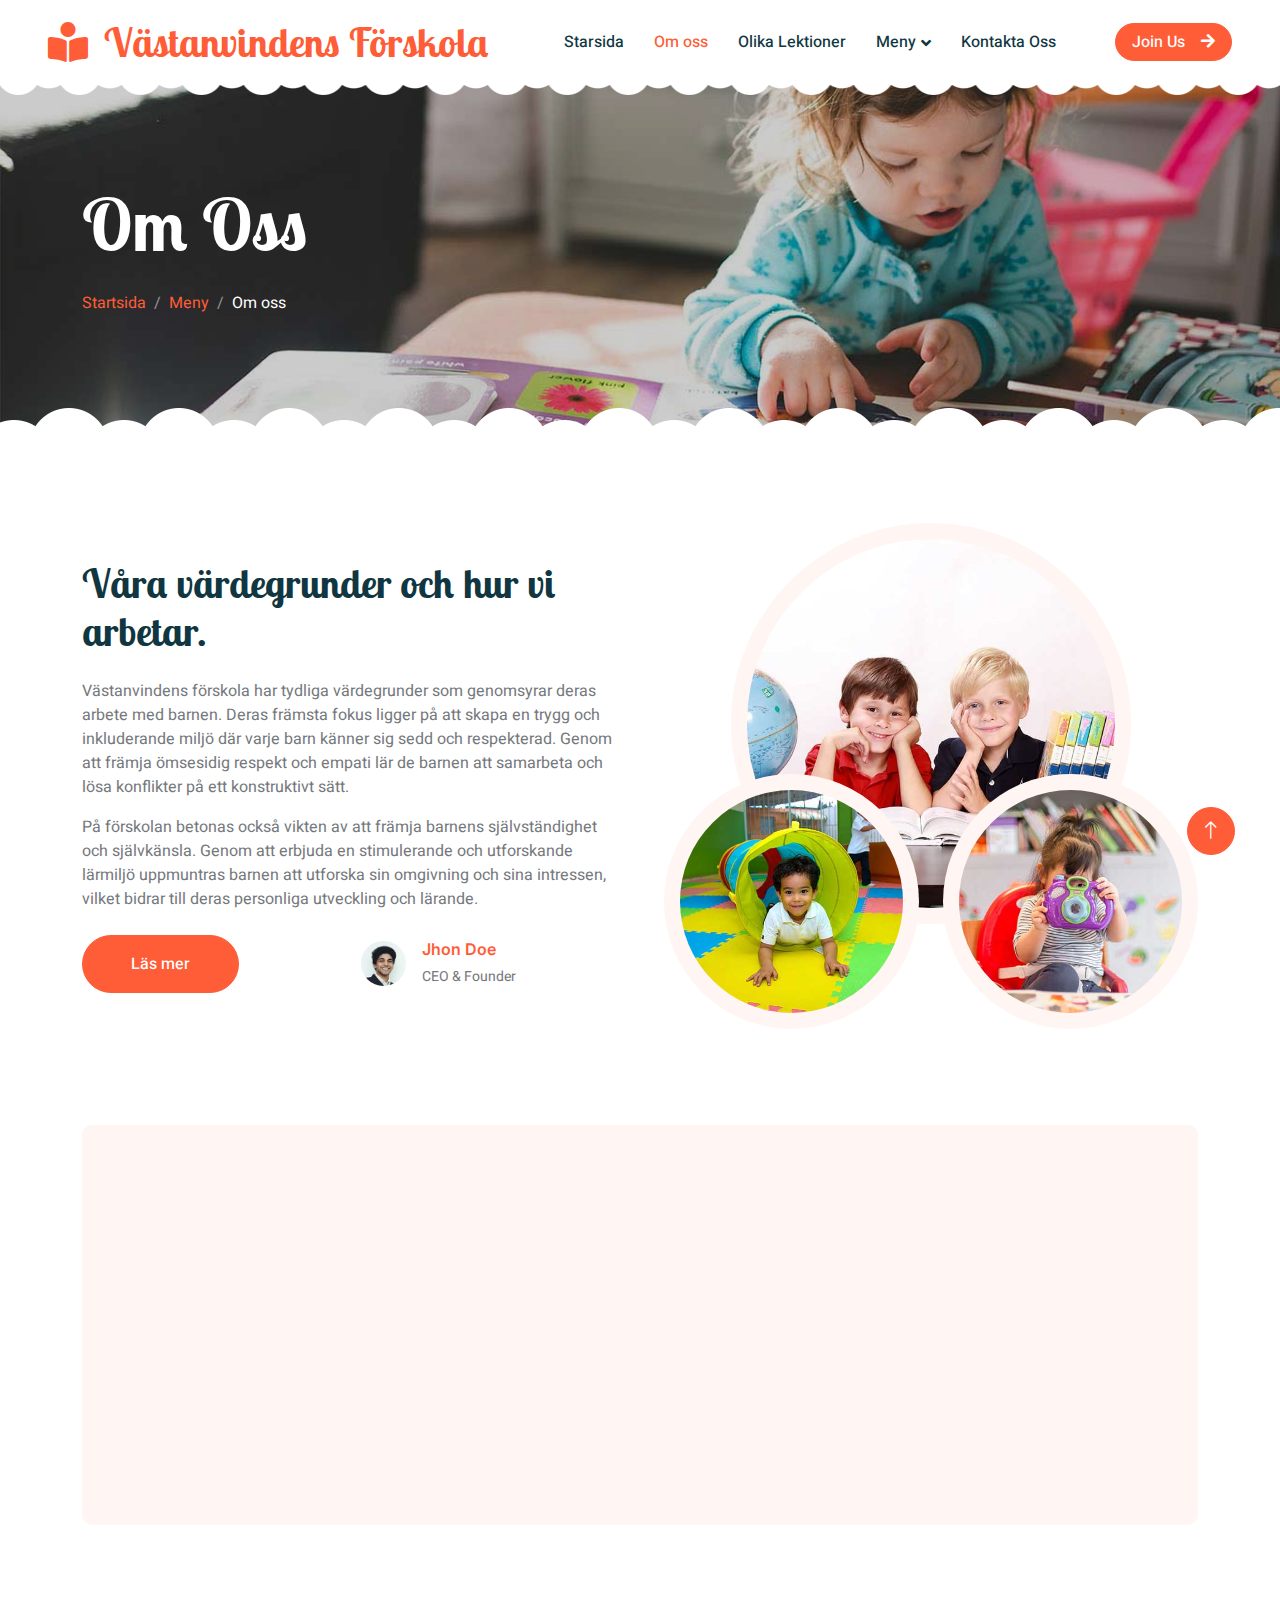
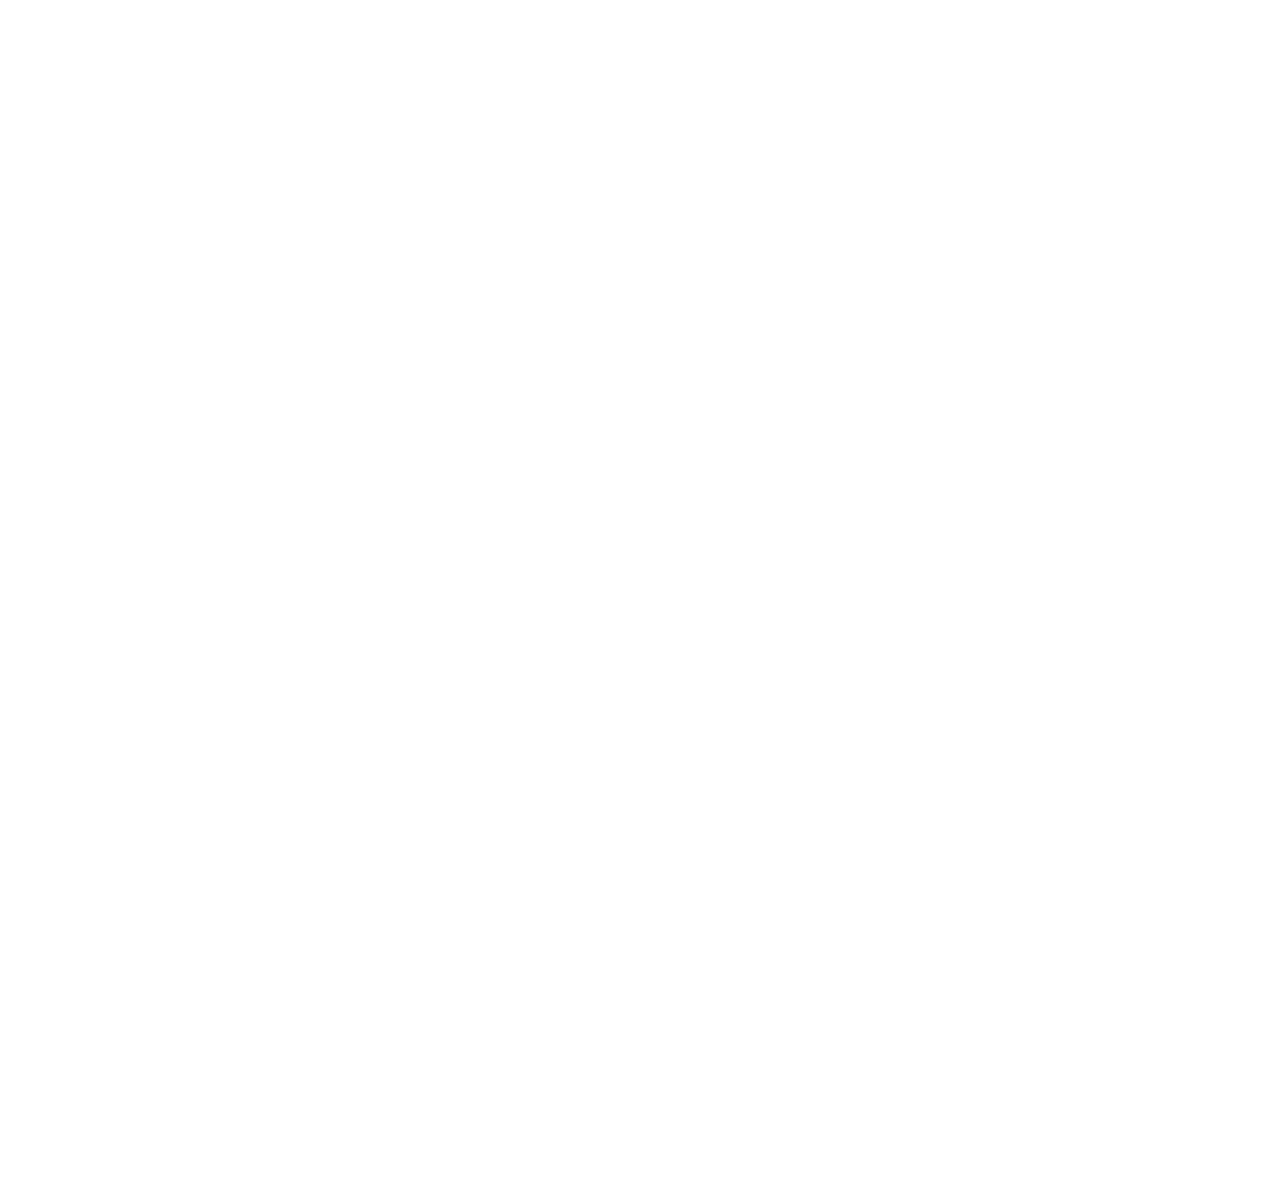
==== about.html @ 1ff450ab "Första commit" ====
<!DOCTYPE html>
<html lang="en">

<head>
    <meta charset="utf-8">
    <title>Kider - Preschool Website Template</title>
    <meta content="width=device-width, initial-scale=1.0" name="viewport">
    <meta content="" name="keywords">
    <meta content="" name="description">

    <!-- Favicon -->
    <link href="img/favicon.ico" rel="icon">

    <!-- Google Web Fonts -->
    <link rel="preconnect" href="https://fonts.googleapis.com">
    <link rel="preconnect" href="https://fonts.gstatic.com" crossorigin>
    <link href="https://fonts.googleapis.com/css2?family=Heebo:wght@400;500;600&family=Inter:wght@600&family=Lobster+Two:wght@700&display=swap" rel="stylesheet">
    
    <!-- Icon Font Stylesheet -->
    <link href="https://cdnjs.cloudflare.com/ajax/libs/font-awesome/5.10.0/css/all.min.css" rel="stylesheet">
    <link href="https://cdn.jsdelivr.net/npm/bootstrap-icons@1.4.1/font/bootstrap-icons.css" rel="stylesheet">

    <!-- Libraries Stylesheet -->
    <link href="lib/animate/animate.min.css" rel="stylesheet">
    <link href="lib/owlcarousel/assets/owl.carousel.min.css" rel="stylesheet">

    <!-- Customized Bootstrap Stylesheet -->
    <link href="css/bootstrap.min.css" rel="stylesheet">

    <!-- Template Stylesheet -->
    <link href="css/style.css" rel="stylesheet">
</head>

<body>
    <div class="container-xxl bg-white p-0">
        <!-- Spinner Start -->
        <div id="spinner" class="show bg-white position-fixed translate-middle w-100 vh-100 top-50 start-50 d-flex align-items-center justify-content-center">
            <div class="spinner-border text-primary" style="width: 3rem; height: 3rem;" role="status">
                <span class="sr-only">Loading...</span>
            </div>
        </div>
        <!-- Spinner End -->


        <!-- Navbar Start -->
        <nav class="navbar navbar-expand-lg bg-white navbar-light sticky-top px-4 px-lg-5 py-lg-0">
            <a href="index.html" class="navbar-brand">
                <h1 class="m-0 text-primary"><i class="fa fa-book-reader me-3"></i>Västanvindens Förskola</h1>
            </a>
            <button type="button" class="navbar-toggler" data-bs-toggle="collapse" data-bs-target="#navbarCollapse">
                <span class="navbar-toggler-icon"></span>
            </button>
            <div class="collapse navbar-collapse" id="navbarCollapse">
                <div class="navbar-nav mx-auto">
                    <a href="index.html" class="nav-item nav-link">Starsida</a>
                    <a href="about.html" class="nav-item nav-link active">Om oss</a>
                    <a href="classes.html" class="nav-item nav-link">Olika Lektioner</a>
                    <div class="nav-item dropdown">
                        <a href="#" class="nav-link dropdown-toggle" data-bs-toggle="dropdown">Meny</a>
                        <div class="dropdown-menu rounded-0 rounded-bottom border-0 shadow-sm m-0">
                            <a href="facility.html" class="dropdown-item">Om skolans faciliteter</a>
                            <a href="team.html" class="dropdown-item">Personal</a>
                            <a href="call-to-action.html" class="dropdown-item">Arbeta hos oss</a>
                            <a href="appointment.html" class="dropdown-item">Kontakta Oss</a>
                            <a href="testimonial.html" class="dropdown-item">Recensioner</a>
                            <a href="404.html" class="dropdown-item">404 Error</a>
                        </div>
                    </div>
                    <a href="contact.html" class="nav-item nav-link">Kontakta Oss</a>
                </div>
                <a href="" class="btn btn-primary rounded-pill px-3 d-none d-lg-block">Join Us<i class="fa fa-arrow-right ms-3"></i></a>
            </div>
        </nav>
        <!-- Navbar End -->


        <!-- Page Header End -->
        <div class="container-xxl py-5 page-header position-relative mb-5">
            <div class="container py-5">
                <h1 class="display-2 text-white animated slideInDown mb-4">Om Oss</h1>
                <nav aria-label="breadcrumb animated slideInDown">
                    <ol class="breadcrumb">
                        <li class="breadcrumb-item"><a href="#">Startsida</a></li>
                        <li class="breadcrumb-item"><a href="#">Meny</a></li>
                        <li class="breadcrumb-item text-white active" aria-current="page">Om oss</li>
                    </ol>
                </nav>
            </div>
        </div>
        <!-- Page Header End -->


        <!-- About Start -->
        <div class="container-xxl py-5">
            <div class="container">
                <div class="row g-5 align-items-center">
                    <div class="col-lg-6 wow fadeInUp" data-wow-delay="0.1s">
                        <h1 class="mb-4">Våra värdegrunder och hur vi arbetar.</h1>
                        <p>Västanvindens förskola har tydliga värdegrunder som genomsyrar deras arbete med barnen. Deras främsta fokus ligger på att skapa en trygg och inkluderande miljö där varje barn känner sig sedd och respekterad. Genom att främja ömsesidig respekt och empati lär de barnen att samarbeta och lösa konflikter på ett konstruktivt sätt.</p>
                        <p class="mb-4">På förskolan betonas också vikten av att främja barnens självständighet och självkänsla. Genom att erbjuda en stimulerande och utforskande lärmiljö uppmuntras barnen att utforska sin omgivning och sina intressen, vilket bidrar till deras personliga utveckling och lärande.</p>
                        <div class="row g-4 align-items-center">
                            <div class="col-sm-6">
                                <a class="btn btn-primary rounded-pill py-3 px-5" href="">Läs mer</a>
                            </div>
                            <div class="col-sm-6">
                                <div class="d-flex align-items-center">
                                    <img class="rounded-circle flex-shrink-0" src="img/user.jpg" alt="" style="width: 45px; height: 45px;">
                                    <div class="ms-3">
                                        <h6 class="text-primary mb-1">Jhon Doe</h6>
                                        <small>CEO & Founder</small>
                                    </div>
                                </div>
                            </div>
                        </div>
                    </div>
                    <div class="col-lg-6 about-img wow fadeInUp" data-wow-delay="0.5s">
                        <div class="row">
                            <div class="col-12 text-center">
                                <img class="img-fluid w-75 rounded-circle bg-light p-3" src="img/about-1.jpg" alt="">
                            </div>
                            <div class="col-6 text-start" style="margin-top: -150px;">
                                <img class="img-fluid w-100 rounded-circle bg-light p-3" src="img/about-2.jpg" alt="">
                            </div>
                            <div class="col-6 text-end" style="margin-top: -150px;">
                                <img class="img-fluid w-100 rounded-circle bg-light p-3" src="img/about-3.jpg" alt="">
                            </div>
                        </div>
                    </div>
                </div>
            </div>
        </div>
        <!-- About End -->


        <!-- Call To Action Start -->
        <div class="container-xxl py-5">
            <div class="container">
                <div class="bg-light rounded">
                    <div class="row g-0">
                        <div class="col-lg-6 wow fadeIn" data-wow-delay="0.1s" style="min-height: 400px;">
                            <div class="position-relative h-100">
                                <img class="position-absolute w-100 h-100 rounded" src="img/call-to-action.jpg" style="object-fit: cover;">
                            </div>
                        </div>
                        <div class="col-lg-6 wow fadeIn" data-wow-delay="0.5s">
                            <div class="h-100 d-flex flex-column justify-content-center p-5">
                                <h1 class="mb-4">Become A Teacher</h1>
                                <p class="mb-4">Tempor erat elitr rebum at clita. Diam dolor diam ipsum sit. Aliqu diam amet diam et eos.
                                    Clita erat ipsum et lorem et sit, sed stet lorem sit clita duo justo magna dolore erat amet
                                </p>
                                <a class="btn btn-primary py-3 px-5" href="">Get Started Now<i class="fa fa-arrow-right ms-2"></i></a>
                            </div>
                        </div>
                    </div>
                </div>
            </div>
        </div>
        <!-- Call To Action End -->


        <!-- Team Start -->
        <div class="container-xxl py-5">
            <div class="container">
                <div class="text-center mx-auto mb-5 wow fadeInUp" data-wow-delay="0.1s" style="max-width: 600px;">
                    <h1 class="mb-3">Popular Teachers</h1>
                    <p>Eirmod sed ipsum dolor sit rebum labore magna erat. Tempor ut dolore lorem kasd vero ipsum sit
                        eirmod sit. Ipsum diam justo sed rebum vero dolor duo.</p>
                </div>
                <div class="row g-4">
                    <div class="col-lg-4 col-md-6 wow fadeInUp" data-wow-delay="0.1s">
                        <div class="team-item position-relative">
                            <img class="img-fluid rounded-circle w-75" src="img/team-1.jpg" alt="">
                            <div class="team-text">
                                <h3>Full Name</h3>
                                <p>Designation</p>
                                <div class="d-flex align-items-center">
                                    <a class="btn btn-square btn-primary mx-1" href=""><i class="fab fa-facebook-f"></i></a>
                                    <a class="btn btn-square btn-primary  mx-1" href=""><i class="fab fa-twitter"></i></a>
                                    <a class="btn btn-square btn-primary  mx-1" href=""><i class="fab fa-instagram"></i></a>
                                </div>
                            </div>
                        </div>
                    </div>
                    <div class="col-lg-4 col-md-6 wow fadeInUp" data-wow-delay="0.3s">
                        <div class="team-item position-relative">
                            <img class="img-fluid rounded-circle w-75" src="img/team-2.jpg" alt="">
                            <div class="team-text">
                                <h3>Full Name</h3>
                                <p>Designation</p>
                                <div class="d-flex align-items-center">
                                    <a class="btn btn-square btn-primary mx-1" href=""><i class="fab fa-facebook-f"></i></a>
                                    <a class="btn btn-square btn-primary  mx-1" href=""><i class="fab fa-twitter"></i></a>
                                    <a class="btn btn-square btn-primary  mx-1" href=""><i class="fab fa-instagram"></i></a>
                                </div>
                            </div>
                        </div>
                    </div>
                    <div class="col-lg-4 col-md-6 wow fadeInUp" data-wow-delay="0.5s">
                        <div class="team-item position-relative">
                            <img class="img-fluid rounded-circle w-75" src="img/team-3.jpg" alt="">
                            <div class="team-text">
                                <h3>Full Name</h3>
                                <p>Designation</p>
                                <div class="d-flex align-items-center">
                                    <a class="btn btn-square btn-primary mx-1" href=""><i class="fab fa-facebook-f"></i></a>
                                    <a class="btn btn-square btn-primary  mx-1" href=""><i class="fab fa-twitter"></i></a>
                                    <a class="btn btn-square btn-primary  mx-1" href=""><i class="fab fa-instagram"></i></a>
                                </div>
                            </div>
                        </div>
                    </div>
                </div>
            </div>
        </div>
        <!-- Team End -->


 <!-- Footer Start -->
 <div class="container-fluid bg-dark text-white-50 footer pt-5 mt-5 wow fadeIn" data-wow-delay="0.1s">
    <div class="container py-5">
        <div class="row g-5">
            <div class="col-lg-3 col-md-6">
                <h3 class="text-white mb-4">Kontakt</h3>
                <p class="mb-2"><i class="fa fa-map-marker-alt me-3"></i>Babordsvägen 1, 432 74 Träslövsläge</p>
                <p class="mb-2"><i class="fa fa-phone-alt me-3"></i>0340-5555</p>
                <p class="mb-2"><i class="fa fa-envelope me-3"></i>kontor@vastanvindensforskola.se</p>
            </div>
    
            <div class="col-lg-3 col-md-6">
                <h3 class="text-white mb-4">Bilder</h3>
                <div class="row g-2 pt-2">
                    <div class="col-4">
                        <img class="img-fluid rounded bg-light p-1" src="img/classes-1.jpg" alt="">
                    </div>
                    <div class="col-4">
                        <img class="img-fluid rounded bg-light p-1" src="img/classes-2.jpg" alt="">
                    </div>
                    <div class="col-4">
                        <img class="img-fluid rounded bg-light p-1" src="img/classes-3.jpg" alt="">
                    </div>
                    <div class="col-4">
                        <img class="img-fluid rounded bg-light p-1" src="img/classes-4.jpg" alt="">
                    </div>
                    <div class="col-4">
                        <img class="img-fluid rounded bg-light p-1" src="img/classes-5.jpg" alt="">
                    </div>
                    <div class="col-4">
                        <img class="img-fluid rounded bg-light p-1" src="img/classes-6.jpg" alt="">
                    </div>
                </div>
            </div>
            
        </div>
    </div>
    <div class="container">
        <div class="copyright">
            <div class="row">
                <div class="col-md-6 text-center text-md-start mb-3 mb-md-0">
                    &copy; <a class="border-bottom" href="#">Västanvindens förskola</a>, All Right Reserved. 
                    
                    <!--/*** This template is free as long as you keep the footer author’s credit link/attribution link/backlink. If you'd like to use the template without the footer author’s credit link/attribution link/backlink, you can purchase the Credit Removal License from "https://htmlcodex.com/credit-removal". Thank you for your support. ***/-->
                    Designed By <a class="border-bottom" href="https://htmlcodex.com">HTML Codex</a>
                </div>
                
            </div>
        </div>
    </div>
</div>
<!-- Footer End -->

        <!-- Back to Top -->
        <a href="#" class="btn btn-lg btn-primary btn-lg-square back-to-top"><i class="bi bi-arrow-up"></i></a>
    </div>

    <!-- JavaScript Libraries -->
    <script src="https://code.jquery.com/jquery-3.4.1.min.js"></script>
    <script src="https://cdn.jsdelivr.net/npm/bootstrap@5.0.0/dist/js/bootstrap.bundle.min.js"></script>
    <script src="lib/wow/wow.min.js"></script>
    <script src="lib/easing/easing.min.js"></script>
    <script src="lib/waypoints/waypoints.min.js"></script>
    <script src="lib/owlcarousel/owl.carousel.min.js"></script>

    <!-- Template Javascript -->
    <script src="js/main.js"></script>
</body>

</html>
---- css/style.css ----
/********** Template CSS **********/
:root {
    --primary: #FE5D37;
    --light: #FFF5F3;
    --dark: #103741;
}

.back-to-top {
    position: fixed;
    display: none;
    right: 45px;
    bottom: 45px;
    z-index: 99;
}


/*** Spinner ***/
#spinner {
    opacity: 0;
    visibility: hidden;
    transition: opacity .5s ease-out, visibility 0s linear .5s;
    z-index: 99999;
}

#spinner.show {
    transition: opacity .5s ease-out, visibility 0s linear 0s;
    visibility: visible;
    opacity: 1;
}


/*** Button ***/
.btn {
    font-weight: 500;
    transition: .5s;
}

.btn.btn-primary {
    color: #FFFFFF;
}

.btn-square {
    width: 38px;
    height: 38px;
}

.btn-sm-square {
    width: 32px;
    height: 32px;
}

.btn-lg-square {
    width: 48px;
    height: 48px;
}

.btn-square,
.btn-sm-square,
.btn-lg-square {
    padding: 0;
    display: flex;
    align-items: center;
    justify-content: center;
    font-weight: normal;
    border-radius: 50px;
}


/*** Heading ***/
h1,
h2,
h3,
h4,
.h1,
.h2,
.h3,
.h4,
.display-1,
.display-2,
.display-3,
.display-4,
.display-5,
.display-6 {
    font-family: 'Lobster Two', cursive;
    font-weight: 700;
}

h5,
h6,
.h5,
.h6 {
    font-weight: 600;
}

.font-secondary {
    font-family: 'Lobster Two', cursive;
}


/*** Navbar ***/
.navbar .navbar-nav .nav-link {
    padding: 30px 15px;
    color: var(--dark);
    font-weight: 500;
    outline: none;
}

.navbar .navbar-nav .nav-link:hover,
.navbar .navbar-nav .nav-link.active {
    color: var(--primary);
}

.navbar.sticky-top {
    top: -100px;
    transition: .5s;
}

.navbar .dropdown-toggle::after {
    border: none;
    content: "\f107";
    font-family: "Font Awesome 5 Free";
    font-weight: 900;
    vertical-align: middle;
    margin-left: 5px;
    transition: .5s;
}

.navbar .dropdown-toggle[aria-expanded=true]::after {
    transform: rotate(-180deg);
}

@media (max-width: 991.98px) {
    .navbar .navbar-nav .nav-link  {
        margin-right: 0;
        padding: 10px 0;
    }

    .navbar .navbar-nav {
        margin-top: 15px;
        border-top: 1px solid #EEEEEE;
    }
}

@media (min-width: 992px) {
    .navbar .nav-item .dropdown-menu {
        display: block;
        top: calc(100% - 15px);
        margin-top: 0;
        opacity: 0;
        visibility: hidden;
        transition: .5s;
        
    }

    .navbar .nav-item:hover .dropdown-menu {
        top: 100%;
        visibility: visible;
        transition: .5s;
        opacity: 1;
    }
}


/*** Header ***/
.header-carousel::before,
.header-carousel::after,
.page-header::before,
.page-header::after {
    position: absolute;
    content: "";
    width: 100%;
    height: 10px;
    top: 0;
    left: 0;
    background: url(../img/bg-header-top.png) center center repeat-x;
    z-index: 1;
}

.header-carousel::after,
.page-header::after {
    height: 19px;
    top: auto;
    bottom: 0;
    background: url(../img/bg-header-bottom.png) center center repeat-x;
}

@media (max-width: 768px) {
    .header-carousel .owl-carousel-item {
        position: relative;
        min-height: 500px;
    }
    
    .header-carousel .owl-carousel-item img {
        position: absolute;
        width: 100%;
        height: 100%;
        object-fit: cover;
    }

    .header-carousel .owl-carousel-item p {
        font-size: 16px !important;
        font-weight: 400 !important;
    }

    .header-carousel .owl-carousel-item h1 {
        font-size: 30px;
        font-weight: 600;
    }
}

.header-carousel .owl-nav {
    position: absolute;
    top: 50%;
    right: 8%;
    transform: translateY(-50%);
    display: flex;
    flex-direction: column;
}

.header-carousel .owl-nav .owl-prev,
.header-carousel .owl-nav .owl-next {
    margin: 7px 0;
    width: 45px;
    height: 45px;
    display: flex;
    align-items: center;
    justify-content: center;
    color: #FFFFFF;
    background: transparent;
    border: 1px solid #FFFFFF;
    border-radius: 45px;
    font-size: 22px;
    transition: .5s;
}

.header-carousel .owl-nav .owl-prev:hover,
.header-carousel .owl-nav .owl-next:hover {
    background: var(--primary);
    border-color: var(--primary);
}

.page-header {
    background: linear-gradient(rgba(0, 0, 0, .2), rgba(0, 0, 0, .2)), url(../img/carousel-1.jpg) center center no-repeat;
    background-size: cover;
}

.breadcrumb-item + .breadcrumb-item::before {
    color: rgba(255, 255, 255, .5);
}


/*** Facility ***/
.facility-item .facility-icon {
    position: relative;
    margin: 0 auto;
    width: 100px;
    height: 100px;
    border-radius: 100px;
    display: flex;
    align-items: center;
    justify-content: center;
}

.facility-item .facility-icon::before {
    position: absolute;
    content: "";
    width: 100%;
    height: 100%;
    top: 0;
    left: 0;
    background: rgba(255, 255, 255, .9);
    transition: .5s;
    z-index: 1;
}

.facility-item .facility-icon span {
    position: absolute;
    content: "";
    width: 15px;
    height: 30px;
    top: 0;
    left: 0;
    border-radius: 50%;
}

.facility-item .facility-icon span:last-child {
    left: auto;
    right: 0;
}

.facility-item .facility-icon i {
    position: relative;
    z-index: 2;
}

.facility-item .facility-text {
    position: relative;
    min-height: 250px;
    padding: 30px;
    border-radius: 100%;
    display: flex;
    text-align: center;
    justify-content: center;
    flex-direction: column;
}

.facility-item .facility-text::before {
    position: absolute;
    content: "";
    width: 100%;
    height: 100%;
    top: 0;
    left: 0;
    background: rgba(255, 255, 255, .9);
    transition: .5s;
    z-index: 1;
}

.facility-item .facility-text * {
    position: relative;
    z-index: 2;
}

.facility-item:hover .facility-icon::before,
.facility-item:hover .facility-text::before {
    background: transparent;
}

.facility-item * {
    transition: .5s;
}

.facility-item:hover * {
    color: #FFFFFF !important;
}


/*** About ***/
.about-img img {
    transition: .5s;
}

.about-img img:hover {
    background: var(--primary) !important;
}


/*** Classes ***/
.classes-item {
    transition: .5s;
}

.classes-item:hover {
    margin-top: -10px;
}


/*** Team ***/
.team-item .team-text {
    position: absolute;
    width: 250px;
    height: 250px;
    bottom: 0;
    right: 0;
    display: flex;
    align-items: center;
    justify-content: center;
    flex-direction: column;
    background: #FFFFFF;
    border: 17px solid var(--light);
    border-radius: 250px;
    transition: .5s;
}

.team-item:hover .team-text {
    border-color: var(--primary);
}


/*** Testimonial ***/
.testimonial-carousel {
    padding-left: 1.5rem;
    padding-right: 1.5rem;
}

@media (min-width: 576px) {
    .testimonial-carousel {
        padding-left: 4rem;
        padding-right: 4rem;
    }
}

.testimonial-carousel .testimonial-item .border {
    border: 1px dashed rgba(0, 185, 142, .3) !important;
}

.testimonial-carousel .owl-nav {
    position: absolute;
    width: 100%;
    height: 45px;
    top: 50%;
    left: 0;
    transform: translateY(-50%);
    display: flex;
    justify-content: space-between;
    z-index: 1;
}

.testimonial-carousel .owl-nav .owl-prev,
.testimonial-carousel .owl-nav .owl-next {
    position: relative;
    width: 45px;
    height: 45px;
    display: flex;
    align-items: center;
    justify-content: center;
    color: #FFFFFF;
    background: var(--primary);
    border-radius: 45px;
    font-size: 20px;
    transition: .5s;
}

.testimonial-carousel .owl-nav .owl-prev:hover,
.testimonial-carousel .owl-nav .owl-next:hover {
    background: var(--dark);
}


/*** Footer ***/
.footer .btn.btn-social {
    margin-right: 5px;
    width: 45px;
    height: 45px;
    display: flex;
    align-items: center;
    justify-content: center;
    color: #FFFFFF;
    border: 1px solid rgba(255,255,255,0.5);
    border-radius: 45px;
    transition: .3s;
}

.footer .btn.btn-social:hover {
    border-color: var(--primary);
    background: var(--primary);
}

.footer .btn.btn-link {
    display: block;
    margin-bottom: 5px;
    padding: 0;
    text-align: left;
    font-size: 16px;
    font-weight: normal;
    text-transform: capitalize;
    transition: .3s;
}

.footer .btn.btn-link::before {
    position: relative;
    content: "\f105";
    font-family: "Font Awesome 5 Free";
    font-weight: 900;
    margin-right: 10px;
}

.footer .btn.btn-link:hover {
    color: var(--primary) !important;
    letter-spacing: 1px;
    box-shadow: none;
}

.footer .form-control {
    border-color: rgba(255,255,255,0.5);
}

.footer .copyright {
    padding: 25px 0;
    font-size: 15px;
    border-top: 1px solid rgba(256, 256, 256, .1);
}

.footer .copyright a {
    color: #FFFFFF;
}

.footer .footer-menu a {
    margin-right: 15px;
    padding-right: 15px;
    border-right: 1px solid rgba(255, 255, 255, .1);
}

.footer .copyright a:hover,
.footer .footer-menu a:hover {
    color: var(--primary) !important;
}

.footer .footer-menu a:last-child {
    margin-right: 0;
    padding-right: 0;
    border-right: none;
}
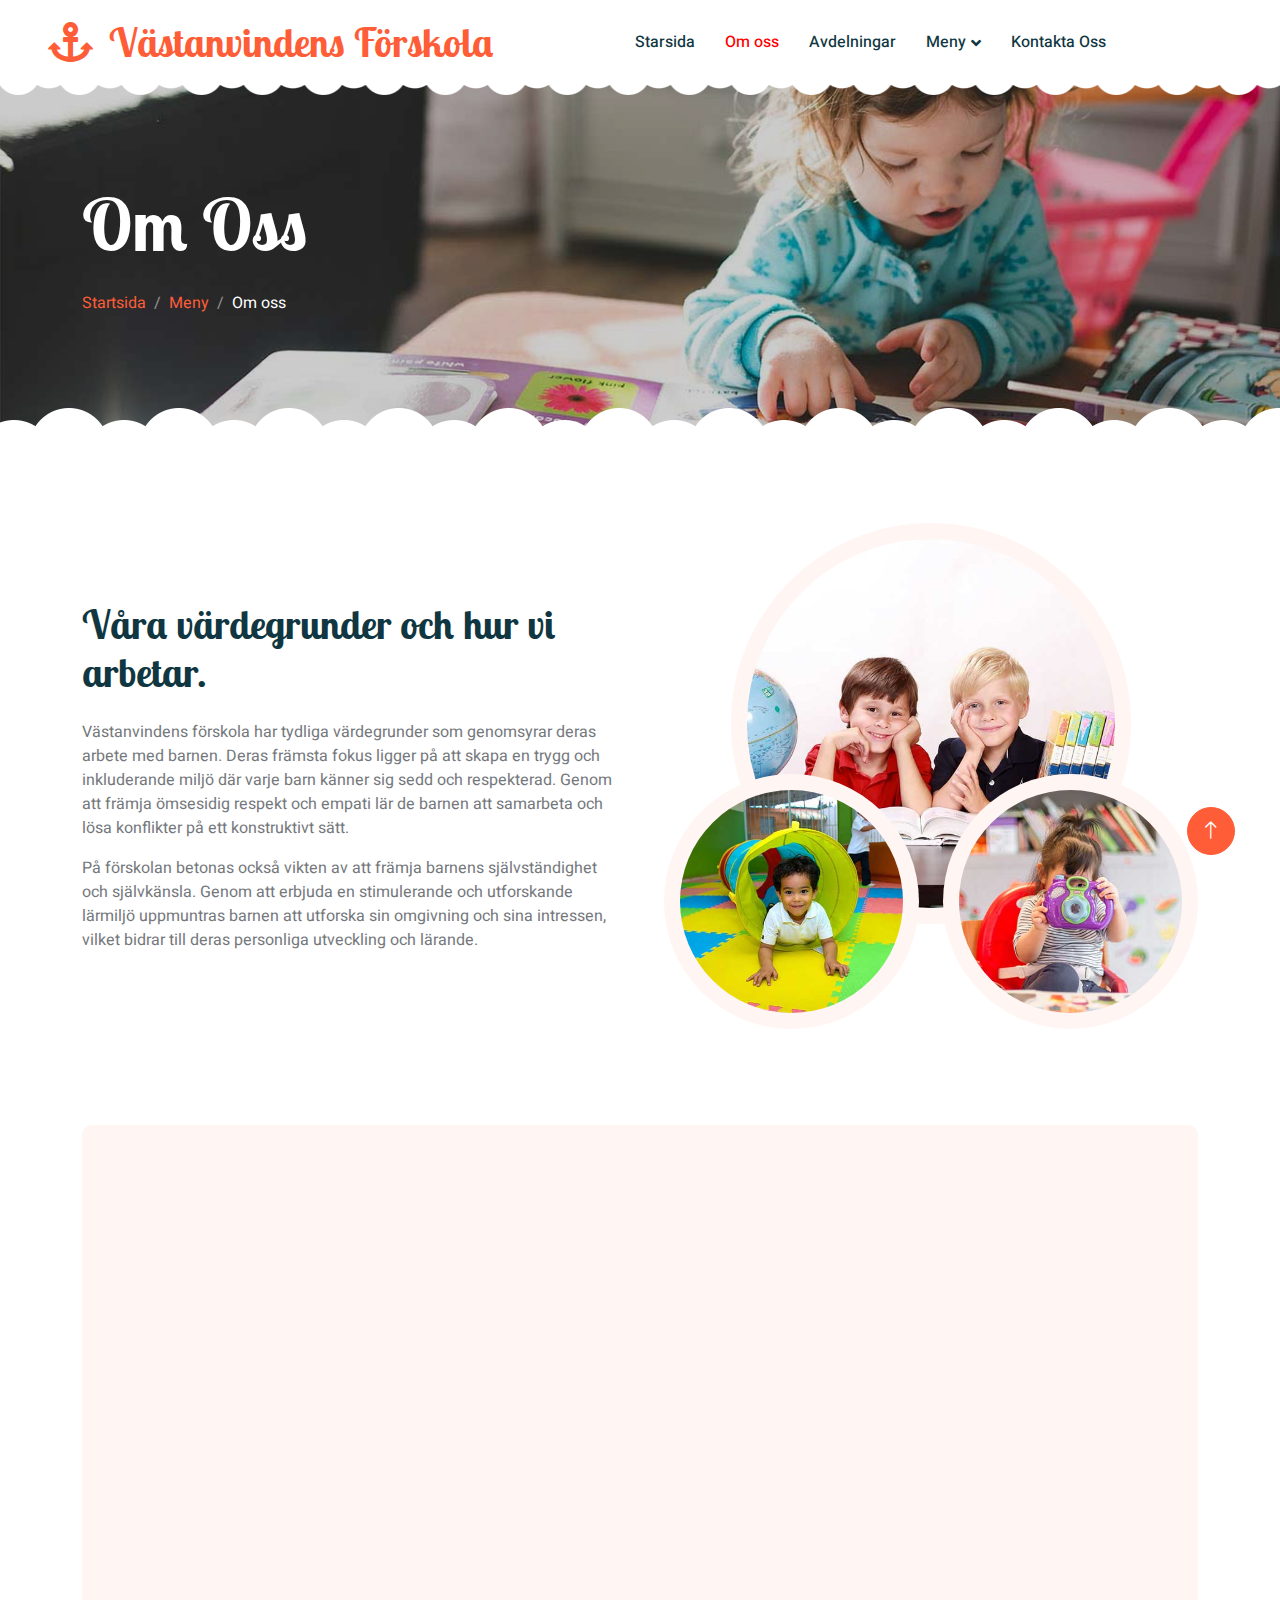
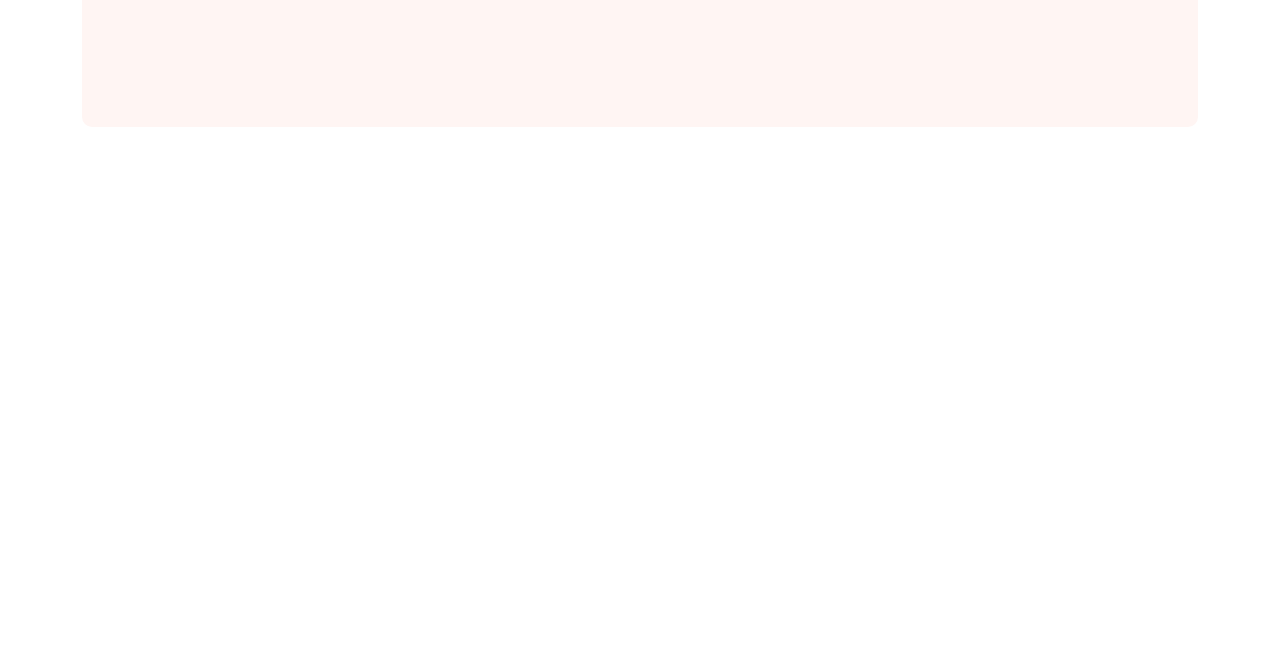
==== commit 1a9c63f9: "Update" ====
--- a/about.html
+++ b/about.html
@@ -3,7 +3,7 @@
 
 <head>
     <meta charset="utf-8">
-    <title>Kider - Preschool Website Template</title>
+    <title>Västanvindens förskola</title>
     <meta content="width=device-width, initial-scale=1.0" name="viewport">
     <meta content="" name="keywords">
     <meta content="" name="description">
@@ -45,7 +45,7 @@
         <!-- Navbar Start -->
         <nav class="navbar navbar-expand-lg bg-white navbar-light sticky-top px-4 px-lg-5 py-lg-0">
             <a href="index.html" class="navbar-brand">
-                <h1 class="m-0 text-primary"><i class="fa fa-book-reader me-3"></i>Västanvindens Förskola</h1>
+                <h1 class="m-0 text-primary"><i class="fas fa-anchor me-3 text-primary"></i>Västanvindens Förskola</h1>
             </a>
             <button type="button" class="navbar-toggler" data-bs-toggle="collapse" data-bs-target="#navbarCollapse">
                 <span class="navbar-toggler-icon"></span>
@@ -54,22 +54,19 @@
                 <div class="navbar-nav mx-auto">
                     <a href="index.html" class="nav-item nav-link">Starsida</a>
                     <a href="about.html" class="nav-item nav-link active">Om oss</a>
-                    <a href="classes.html" class="nav-item nav-link">Olika Lektioner</a>
+                    <a href="classes.html" class="nav-item nav-link">Avdelningar</a>
                     <div class="nav-item dropdown">
                         <a href="#" class="nav-link dropdown-toggle" data-bs-toggle="dropdown">Meny</a>
                         <div class="dropdown-menu rounded-0 rounded-bottom border-0 shadow-sm m-0">
                             <a href="facility.html" class="dropdown-item">Om skolans faciliteter</a>
                             <a href="team.html" class="dropdown-item">Personal</a>
                             <a href="call-to-action.html" class="dropdown-item">Arbeta hos oss</a>
-                            <a href="appointment.html" class="dropdown-item">Kontakta Oss</a>
+                            <a href="appointment.html" class="dropdown-item">Kontakta oss</a>
                             <a href="testimonial.html" class="dropdown-item">Recensioner</a>
-                            <a href="404.html" class="dropdown-item">404 Error</a>
                         </div>
                     </div>
                     <a href="contact.html" class="nav-item nav-link">Kontakta Oss</a>
-                </div>
-                <a href="" class="btn btn-primary rounded-pill px-3 d-none d-lg-block">Join Us<i class="fa fa-arrow-right ms-3"></i></a>
-            </div>
+      
         </nav>
         <!-- Navbar End -->
 
@@ -99,18 +96,7 @@
                         <p>Västanvindens förskola har tydliga värdegrunder som genomsyrar deras arbete med barnen. Deras främsta fokus ligger på att skapa en trygg och inkluderande miljö där varje barn känner sig sedd och respekterad. Genom att främja ömsesidig respekt och empati lär de barnen att samarbeta och lösa konflikter på ett konstruktivt sätt.</p>
                         <p class="mb-4">På förskolan betonas också vikten av att främja barnens självständighet och självkänsla. Genom att erbjuda en stimulerande och utforskande lärmiljö uppmuntras barnen att utforska sin omgivning och sina intressen, vilket bidrar till deras personliga utveckling och lärande.</p>
                         <div class="row g-4 align-items-center">
-                            <div class="col-sm-6">
-                                <a class="btn btn-primary rounded-pill py-3 px-5" href="">Läs mer</a>
-                            </div>
-                            <div class="col-sm-6">
-                                <div class="d-flex align-items-center">
-                                    <img class="rounded-circle flex-shrink-0" src="img/user.jpg" alt="" style="width: 45px; height: 45px;">
-                                    <div class="ms-3">
-                                        <h6 class="text-primary mb-1">Jhon Doe</h6>
-                                        <small>CEO & Founder</small>
-                                    </div>
-                                </div>
-                            </div>
+                        
                         </div>
                     </div>
                     <div class="col-lg-6 about-img wow fadeInUp" data-wow-delay="0.5s">
@@ -132,7 +118,6 @@
         <!-- About End -->
 
 
-        <!-- Call To Action Start -->
         <div class="container-xxl py-5">
             <div class="container">
                 <div class="bg-light rounded">
@@ -144,75 +129,20 @@
                         </div>
                         <div class="col-lg-6 wow fadeIn" data-wow-delay="0.5s">
                             <div class="h-100 d-flex flex-column justify-content-center p-5">
-                                <h1 class="mb-4">Become A Teacher</h1>
-                                <p class="mb-4">Tempor erat elitr rebum at clita. Diam dolor diam ipsum sit. Aliqu diam amet diam et eos.
-                                    Clita erat ipsum et lorem et sit, sed stet lorem sit clita duo justo magna dolore erat amet
+                                <h1 class="mb-4">Arbeta hoss oss</h1>
+                                <p class="mb-4">
+                                    På vår förskola värdesätter vi mångfald och inkludering som en central del av vår arbetskultur. Vi strävar efter att skapa en miljö där alla känner sig välkomna och respekterade oavsett bakgrund eller erfarenhet. Genom att främja en atmosfär av öppenhet och tolerans uppmuntrar vi till delning av olika perspektiv och idéer, vilket berikar vår gemenskap och förbättrar vår pedagogiska praktik.<p>
+                                    
+                                    Vi tror att en sådan inkluderande miljö inte bara gynnar våra pedagoger utan också barnen och deras familjer. Genom att visa respekt för och värdesätta olikheter skapar vi en trygg och stimulerande lärandemiljö där varje individ kan blomstra. Denna öppenhet och tolerans genomsyrar våra relationer och samarbeten både internt inom personalgruppen och externt med föräldrar och lokalsamhället. 
                                 </p>
-                                <a class="btn btn-primary py-3 px-5" href="">Get Started Now<i class="fa fa-arrow-right ms-2"></i></a>
-                            </div>
-                        </div>
-                    </div>
-                </div>
-            </div>
-        </div>
-        <!-- Call To Action End -->
-
-
-        <!-- Team Start -->
-        <div class="container-xxl py-5">
-            <div class="container">
-                <div class="text-center mx-auto mb-5 wow fadeInUp" data-wow-delay="0.1s" style="max-width: 600px;">
-                    <h1 class="mb-3">Popular Teachers</h1>
-                    <p>Eirmod sed ipsum dolor sit rebum labore magna erat. Tempor ut dolore lorem kasd vero ipsum sit
-                        eirmod sit. Ipsum diam justo sed rebum vero dolor duo.</p>
-                </div>
-                <div class="row g-4">
-                    <div class="col-lg-4 col-md-6 wow fadeInUp" data-wow-delay="0.1s">
-                        <div class="team-item position-relative">
-                            <img class="img-fluid rounded-circle w-75" src="img/team-1.jpg" alt="">
-                            <div class="team-text">
-                                <h3>Full Name</h3>
-                                <p>Designation</p>
-                                <div class="d-flex align-items-center">
-                                    <a class="btn btn-square btn-primary mx-1" href=""><i class="fab fa-facebook-f"></i></a>
-                                    <a class="btn btn-square btn-primary  mx-1" href=""><i class="fab fa-twitter"></i></a>
-                                    <a class="btn btn-square btn-primary  mx-1" href=""><i class="fab fa-instagram"></i></a>
-                                </div>
-                            </div>
-                        </div>
-                    </div>
-                    <div class="col-lg-4 col-md-6 wow fadeInUp" data-wow-delay="0.3s">
-                        <div class="team-item position-relative">
-                            <img class="img-fluid rounded-circle w-75" src="img/team-2.jpg" alt="">
-                            <div class="team-text">
-                                <h3>Full Name</h3>
-                                <p>Designation</p>
-                                <div class="d-flex align-items-center">
-                                    <a class="btn btn-square btn-primary mx-1" href=""><i class="fab fa-facebook-f"></i></a>
-                                    <a class="btn btn-square btn-primary  mx-1" href=""><i class="fab fa-twitter"></i></a>
-                                    <a class="btn btn-square btn-primary  mx-1" href=""><i class="fab fa-instagram"></i></a>
-                                </div>
-                            </div>
-                        </div>
-                    </div>
-                    <div class="col-lg-4 col-md-6 wow fadeInUp" data-wow-delay="0.5s">
-                        <div class="team-item position-relative">
-                            <img class="img-fluid rounded-circle w-75" src="img/team-3.jpg" alt="">
-                            <div class="team-text">
-                                <h3>Full Name</h3>
-                                <p>Designation</p>
-                                <div class="d-flex align-items-center">
-                                    <a class="btn btn-square btn-primary mx-1" href=""><i class="fab fa-facebook-f"></i></a>
-                                    <a class="btn btn-square btn-primary  mx-1" href=""><i class="fab fa-twitter"></i></a>
-                                    <a class="btn btn-square btn-primary  mx-1" href=""><i class="fab fa-instagram"></i></a>
-                                </div>
-                            </div>
-                        </div>
-                    </div>
-                </div>
-            </div>
-        </div>
-        <!-- Team End -->
+                                <a class="btn btn-primary py-3 px-5" href="contact.html">Kontakta oss<i class="fa fa-arrow-right ms-2"></i></a>
+                            </div>
+                        </div>
+                    </div>
+                </div>
+            </div>
+        </div>
+
 
 
  <!-- Footer Start -->
--- a/css/style.css
+++ b/css/style.css
@@ -1,6 +1,6 @@
 /********** Template CSS **********/
 :root {
-    --primary: #FE5D37;
+    --primary: rgb(255, 0, 0);
     --light: #FFF5F3;
     --dark: #103741;
 }
